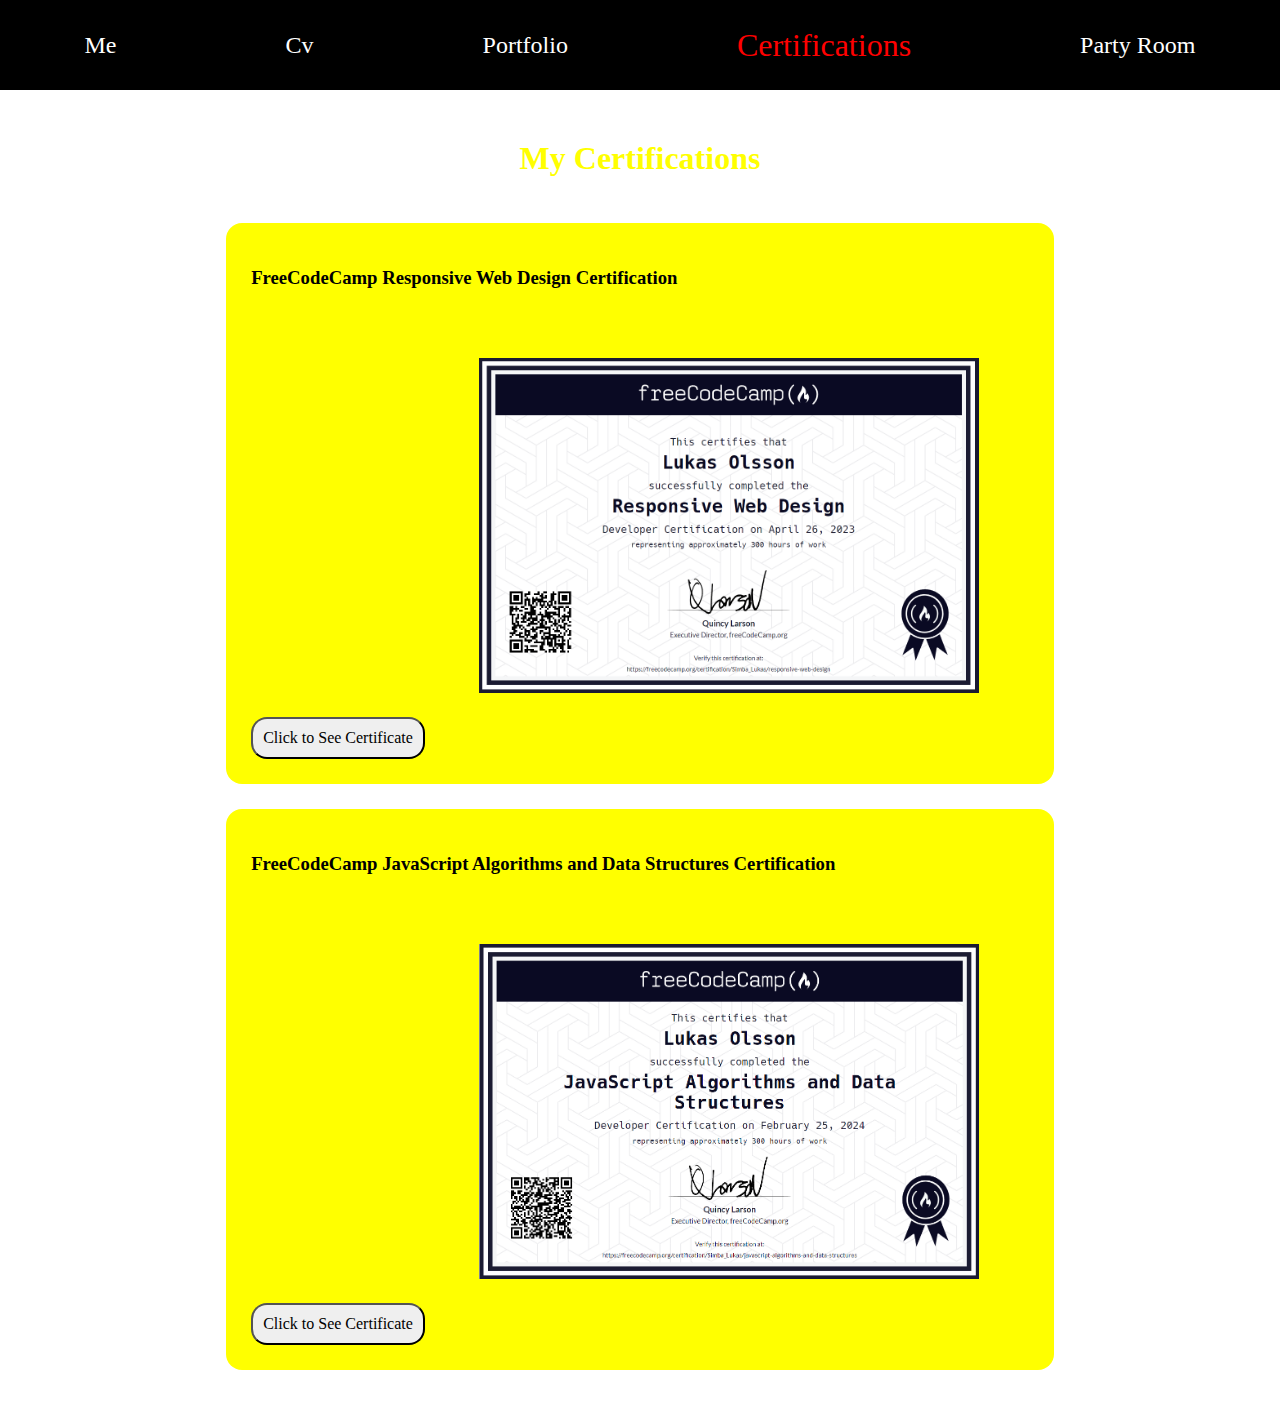
==== certifications.html @ 7778367c "first commit" ====
<!DOCTYPE html>
<html lang="en">
<head>
    <meta charset="UTF-8">
    <meta name="viewport" content="width=device-width, initial-scale=1.0">
    <title>certifications</title>
    <link rel="stylesheet" href="css/certificationsCss/styles.css">
</head>
<body>
    
    <div class="container-sidebar">
        
        <ul class="sidebar">
            <li><a href="index.html">Me</a></li>
            <li><a href="cv.html">Cv</a></li>
            <li><a href="portfolio.html">Portfolio</a></li>
            <li><a class="active" href="certifications.html">Certifications</a></li>
            <li><a href="party-room.html">Party Room</a></li>
        </ul>
        
    </div>

    <div class="content">
        <h1>My Certifications</h1>
        
        <div class="cert1">
            
            <h3>FreeCodeCamp Responsive Web Design Certification</h3>

            <button onclick="window.open('https://www.freecodecamp.org/certification/Simba_Lukas/responsive-web-design', '_blank')">Click to See Certificate</button>

            <img src="images/certification html css.png" alt="Html, Css Certificate">

        </div>

        <div class="cert2">

            <h3>FreeCodeCamp JavaScript Algorithms and Data Structures Certification</h3>

            <button onclick="window.open('https://www.freecodecamp.org/certification/Simba_Lukas/javascript-algorithms-and-data-structures', '_blank')">Click to See Certificate</button>

            <img src="images/js certificate.png" alt="Html, Css Certificate">

        </div>

    </div>
</body>
</html>
---- css/certificationsCss/styles.css ----
@font-face {
    font-family: "Roboto";
    src: url("fonts/Roboto/Roboto-Regular.ttf");
}

@font-face {
    font-family: "Anta";
    src: url("fonts/Anta/Anta-Regular.ttf");
}

@font-face {
    font-family: "Oswald";
    src: url("fonts/Oswald/static/Oswald-Regular.ttf")
}

body {
    margin: 0px;
    display: flex;
    flex-direction: column;
    align-items: center;
    background-image: url('images/epic\ space.jpg');
    background-size: cover;
    background-repeat: no-repeat;
    width: 100%;
    height: 100%;
}

.sidebar {
    width: 100%;
    padding: 0;
    display: flex;
    justify-content: space-around;
    align-items: center;
}

.sidebar li {
    list-style-type: none;
    display: flex;
}

.sidebar a {
    font-size: 1.5rem;
    font-family: "Roboto";
    text-decoration: none;
    color: white;
    transition: color 0.3s;
}

.sidebar a.active {
    color: red;
    font-size: 2rem;
}

.sidebar a:hover {
    color: blue;
    text-decoration: underline;
}

.container-sidebar {
    display: flex;
    height: 10vh;
    background-color: black;
    width: 100%;
}

.content {
    display: flex;
    flex-direction: column;
    width: 80%;
    align-items: center;
    margin-bottom: 50px;
}

.content h1 {
    margin-top: 50px;
    font-family: "Roboto";
    color: yellow;
}

.content h3 {
    font-family: "Anta";
}

.content button {
    width: max-content;
    padding: 10px;
    border-radius: 1rem;
    font-family: "Oswald";
    font-size: medium;
    transition: color 0.3s;
}

.content button:hover {
    cursor: pointer;
    color: blue;
}

.content .cert1, .cert2{
    background-color: yellow;
    width: max-content;
    padding: 25px;
    border-radius: 1rem;
    margin-top: 25px;
}

.content img {
    width: 500px;
    padding: 50px;
}
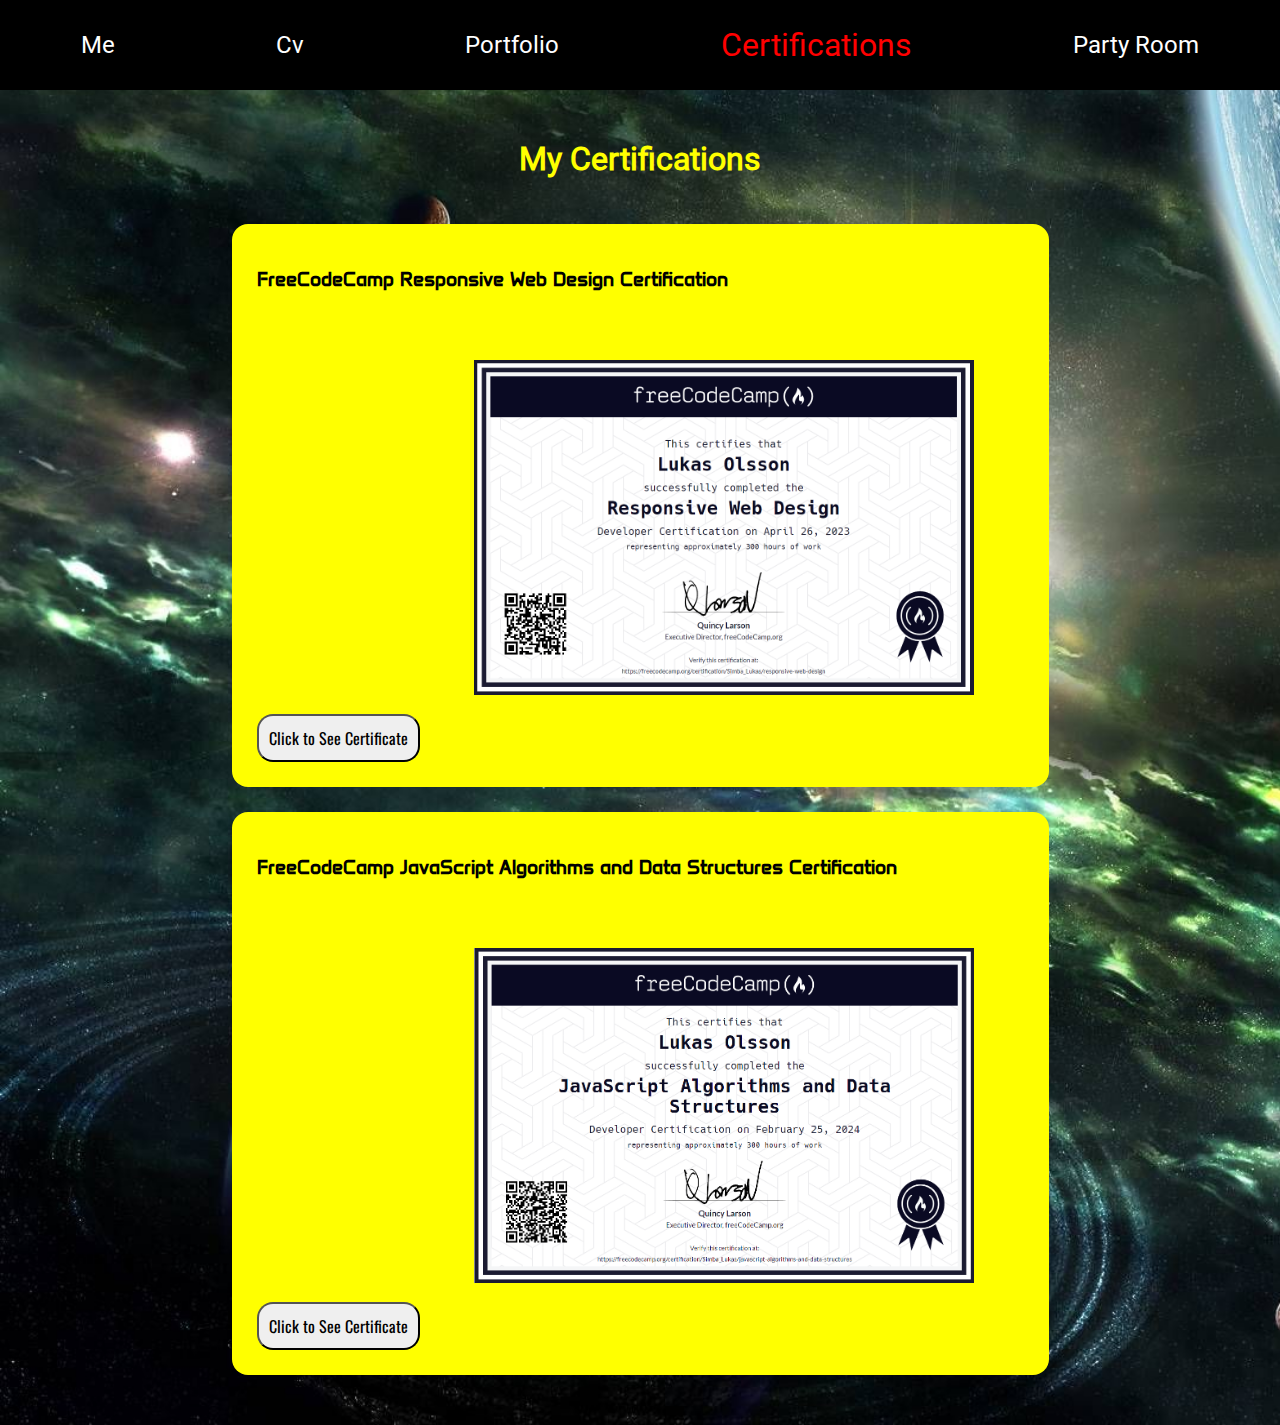
==== commit e20f3e9e: "fixed file paths again" ====
--- a/certifications.html
+++ b/certifications.html
@@ -4,7 +4,7 @@
     <meta charset="UTF-8">
     <meta name="viewport" content="width=device-width, initial-scale=1.0">
     <title>certifications</title>
-    <link rel="stylesheet" href="css/certificationsCss/styles.css">
+    <link rel="stylesheet" href="certificationsStyles.css">
 </head>
 <body>
     
--- a/certificationsStyles.css
+++ b/certificationsStyles.css
@@ -0,0 +1,109 @@
+@font-face {
+    font-family: "Roboto";
+    src: url("fonts/Roboto/Roboto-Regular.ttf");
+}
+
+@font-face {
+    font-family: "Anta";
+    src: url("fonts/Anta/Anta-Regular.ttf");
+}
+
+@font-face {
+    font-family: "Oswald";
+    src: url("fonts/Oswald/static/Oswald-Regular.ttf")
+}
+
+body {
+    margin: 0px;
+    display: flex;
+    flex-direction: column;
+    align-items: center;
+    background-image: url('images/epic\ space.jpg');
+    background-size: cover;
+    background-repeat: no-repeat;
+    width: 100%;
+    height: 100%;
+}
+
+.sidebar {
+    width: 100%;
+    padding: 0;
+    display: flex;
+    justify-content: space-around;
+    align-items: center;
+}
+
+.sidebar li {
+    list-style-type: none;
+    display: flex;
+}
+
+.sidebar a {
+    font-size: 1.5rem;
+    font-family: "Roboto";
+    text-decoration: none;
+    color: white;
+    transition: color 0.3s;
+}
+
+.sidebar a.active {
+    color: red;
+    font-size: 2rem;
+}
+
+.sidebar a:hover {
+    color: blue;
+    text-decoration: underline;
+}
+
+.container-sidebar {
+    display: flex;
+    height: 10vh;
+    background-color: black;
+    width: 100%;
+}
+
+.content {
+    display: flex;
+    flex-direction: column;
+    width: 80%;
+    align-items: center;
+    margin-bottom: 50px;
+}
+
+.content h1 {
+    margin-top: 50px;
+    font-family: "Roboto";
+    color: yellow;
+}
+
+.content h3 {
+    font-family: "Anta";
+}
+
+.content button {
+    width: max-content;
+    padding: 10px;
+    border-radius: 1rem;
+    font-family: "Oswald";
+    font-size: medium;
+    transition: color 0.3s;
+}
+
+.content button:hover {
+    cursor: pointer;
+    color: blue;
+}
+
+.content .cert1, .cert2{
+    background-color: yellow;
+    width: max-content;
+    padding: 25px;
+    border-radius: 1rem;
+    margin-top: 25px;
+}
+
+.content img {
+    width: 500px;
+    padding: 50px;
+}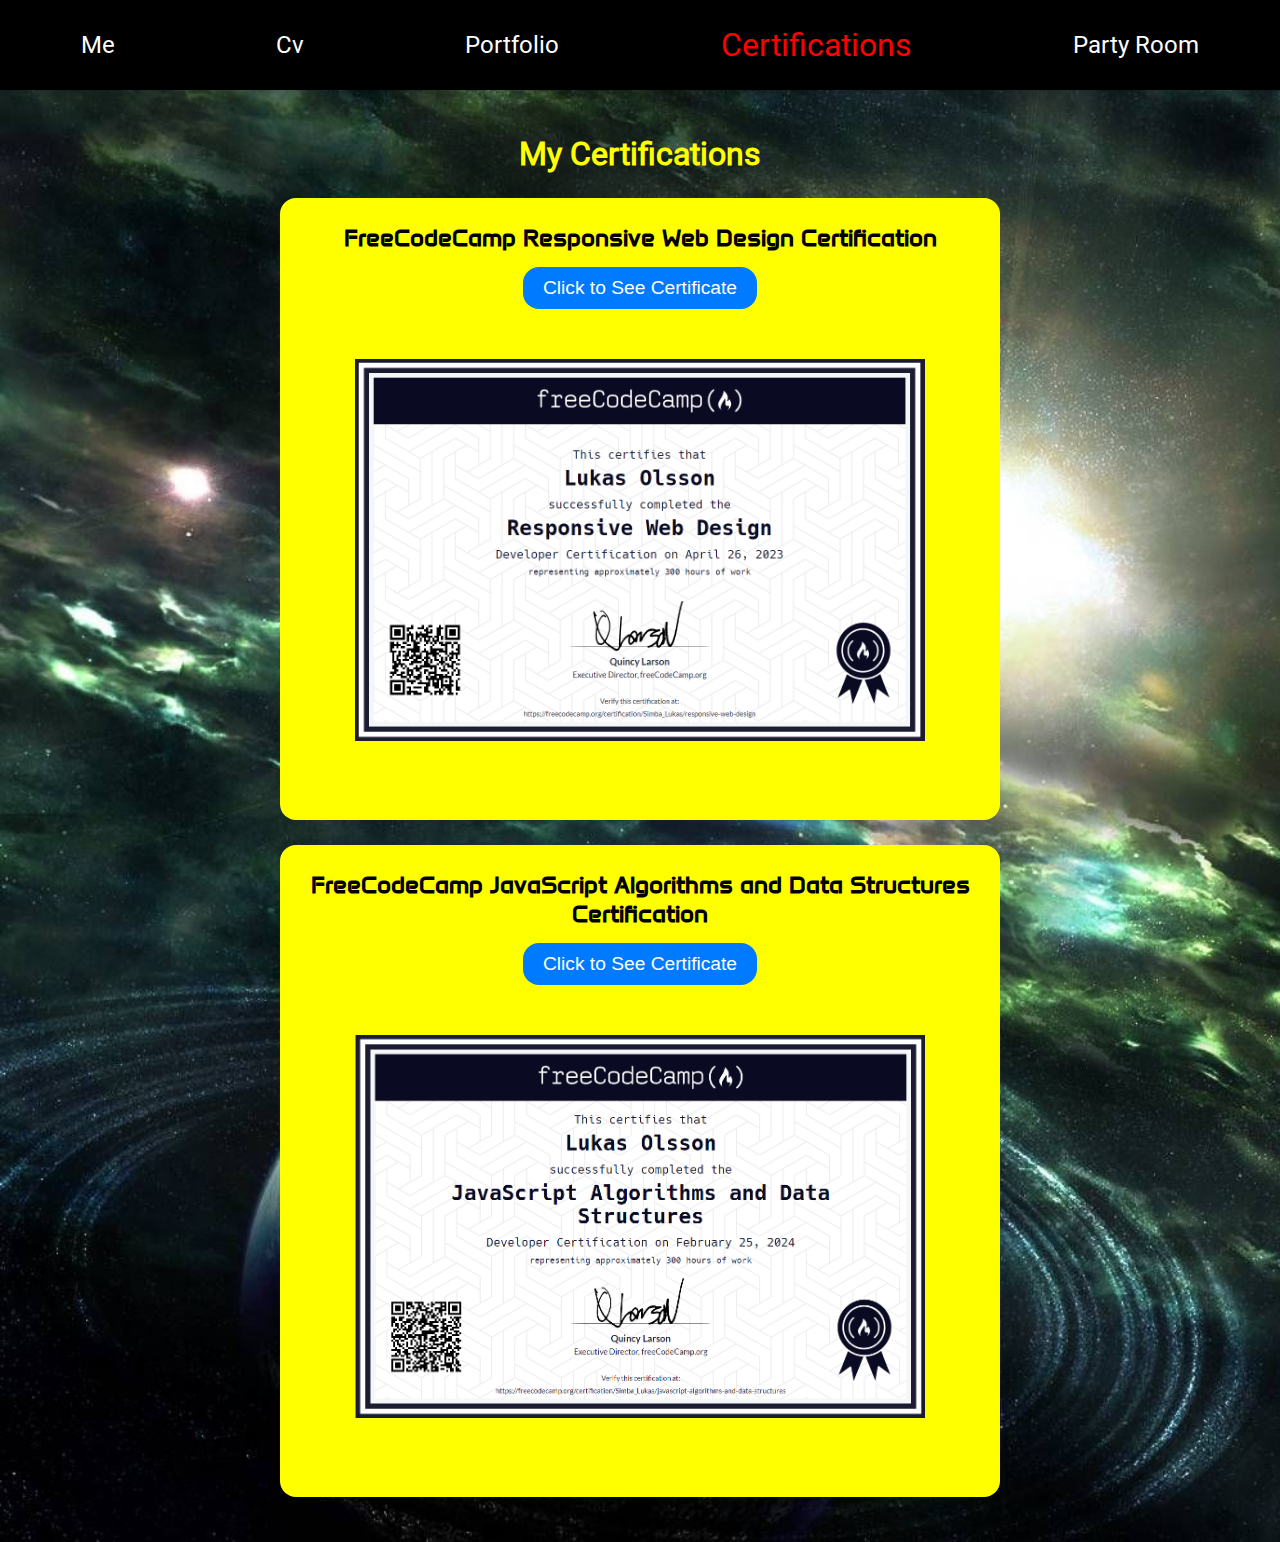
==== commit 0d6916cf: "made it look better on phone, formated the code properly and added a new script." ====
--- a/certifications.html
+++ b/certifications.html
@@ -3,46 +3,42 @@
 <head>
     <meta charset="UTF-8">
     <meta name="viewport" content="width=device-width, initial-scale=1.0">
-    <title>certifications</title>
+    <title>Certifications</title>
     <link rel="stylesheet" href="certificationsStyles.css">
 </head>
 <body>
-    
-    <div class="container-sidebar">
-        
-        <ul class="sidebar">
-            <li><a href="index.html">Me</a></li>
-            <li><a href="cv.html">Cv</a></li>
-            <li><a href="portfolio.html">Portfolio</a></li>
-            <li><a class="active" href="certifications.html">Certifications</a></li>
-            <li><a href="party-room.html">Party Room</a></li>
-        </ul>
-        
-    </div>
+    <header>
+        <div class="container-sidebar">
+            <ul class="sidebar">
+                <li><a href="index.html">Me</a></li>
+                <li><a href="cv.html">Cv</a></li>
+                <li><a href="portfolio.html">Portfolio</a></li>
+                <li><a class="active" href="certifications.html">Certifications</a></li>
+                <li><a href="party-room.html">Party Room</a></li>
+            </ul>
+        </div>
+    </header>
 
-    <div class="content">
-        <h1>My Certifications</h1>
-        
-        <div class="cert1">
+    <main>
+        <div class="content">
+            <h1>My Certifications</h1>
             
-            <h3>FreeCodeCamp Responsive Web Design Certification</h3>
+            <div class="cert1">
+                <h3>FreeCodeCamp Responsive Web Design Certification</h3>
+                <button onclick="window.open('https://www.freecodecamp.org/certification/Simba_Lukas/responsive-web-design', '_blank')">Click to See Certificate</button>
+                <img src="images/certification html css.png" alt="Html, Css Certificate">
+            </div>
 
-            <button onclick="window.open('https://www.freecodecamp.org/certification/Simba_Lukas/responsive-web-design', '_blank')">Click to See Certificate</button>
+            <div class="cert2">
+                <h3>FreeCodeCamp JavaScript Algorithms and Data Structures Certification</h3>
+                <button onclick="window.open('https://www.freecodecamp.org/certification/Simba_Lukas/javascript-algorithms-and-data-structures', '_blank')">Click to See Certificate</button>
+                <img src="images/js certificate.png" alt="Html, Css Certificate">
+            </div>
+        </div>
+    </main>
 
-            <img src="images/certification html css.png" alt="Html, Css Certificate">
-
-        </div>
-
-        <div class="cert2">
-
-            <h3>FreeCodeCamp JavaScript Algorithms and Data Structures Certification</h3>
-
-            <button onclick="window.open('https://www.freecodecamp.org/certification/Simba_Lukas/javascript-algorithms-and-data-structures', '_blank')">Click to See Certificate</button>
-
-            <img src="images/js certificate.png" alt="Html, Css Certificate">
-
-        </div>
-
-    </div>
+    <footer>
+        <script src="scripts/qwerty.js"></script>
+    </footer>
 </body>
 </html>
--- a/certificationsStyles.css
+++ b/certificationsStyles.css
@@ -1,3 +1,9 @@
+* {
+    margin: 0;
+    padding: 0;
+    box-sizing: border-box;
+}
+
 @font-face {
     font-family: "Roboto";
     src: url("fonts/Roboto/Roboto-Regular.ttf");
@@ -14,19 +20,17 @@
 }
 
 body {
-    margin: 0px;
     display: flex;
     flex-direction: column;
     align-items: center;
-    background-image: url('images/epic\ space.jpg');
+    justify-content: center;
+    background-image: url('images/epic space.jpg');
     background-size: cover;
     background-repeat: no-repeat;
-    width: 100%;
-    height: 100%;
 }
 
 .sidebar {
-    width: 100%;
+    width: 100vw;
     padding: 0;
     display: flex;
     justify-content: space-around;
@@ -64,46 +68,97 @@
 }
 
 .content {
-    display: flex;
-    flex-direction: column;
-    width: 80%;
-    align-items: center;
-    margin-bottom: 50px;
+    width: 100%;
+    padding: 20px;
+    box-sizing: border-box;
+    color: black;
+    text-align: center;
 }
 
 .content h1 {
-    margin-top: 50px;
+    margin-top: 25px;
+    font-size: 2rem;
+    color: yellow;
     font-family: "Roboto";
-    color: yellow;
+    text-align: center;
+    margin-bottom: 25px;
 }
 
 .content h3 {
+    font-size: 1.5rem;
+    color: black;
     font-family: "Anta";
 }
 
 .content button {
-    width: max-content;
-    padding: 10px;
+    padding: 10px 20px;
+    border: none;
     border-radius: 1rem;
-    font-family: "Oswald";
-    font-size: medium;
-    transition: color 0.3s;
+    font-size: 1.2rem;
+    background-color: #007bff;
+    color: white;
+    cursor: pointer;
+    transition: background-color 0.3s;
+    margin-top: 15px;
 }
 
 .content button:hover {
-    cursor: pointer;
-    color: blue;
+    background-color: #0056b3;
 }
 
-.content .cert1, .cert2{
+.content .cert1, .cert2 {
     background-color: yellow;
-    width: max-content;
-    padding: 25px;
+    padding: 25px; 
     border-radius: 1rem;
-    margin-top: 25px;
+    margin-top: 25px; 
+    max-width: 500px; 
+    width: 90%;
+    max-width: 800px;
+    margin: auto;
+    margin-bottom: 25px;
 }
 
 .content img {
-    width: 500px;
+    max-width: 100%;
+    height: auto;
     padding: 50px;
-}+}
+
+@media screen and (max-width: 768px) {
+    .sidebar a {
+        font-size: 1.1rem;
+    }
+    
+    .sidebar a.active {
+        font-size: 1.5rem;
+        margin-bottom: 5px;
+        background-color: white;
+        border-radius: 1rem;
+        padding: 5px;
+        text-decoration: none;
+    }
+
+    .container-sidebar{
+        height: 15vh;
+    }
+
+    .content {
+        padding: 10px;
+    }
+
+    .content h1 {
+        font-size: 1.5rem;
+    }
+
+    .content h3 {
+        font-size: 1.2rem;
+    }
+
+    .content button {
+        font-size: 1rem;
+    }
+
+    .content .cert1, .content .cert2 {
+        padding: 5px; 
+    }
+}
